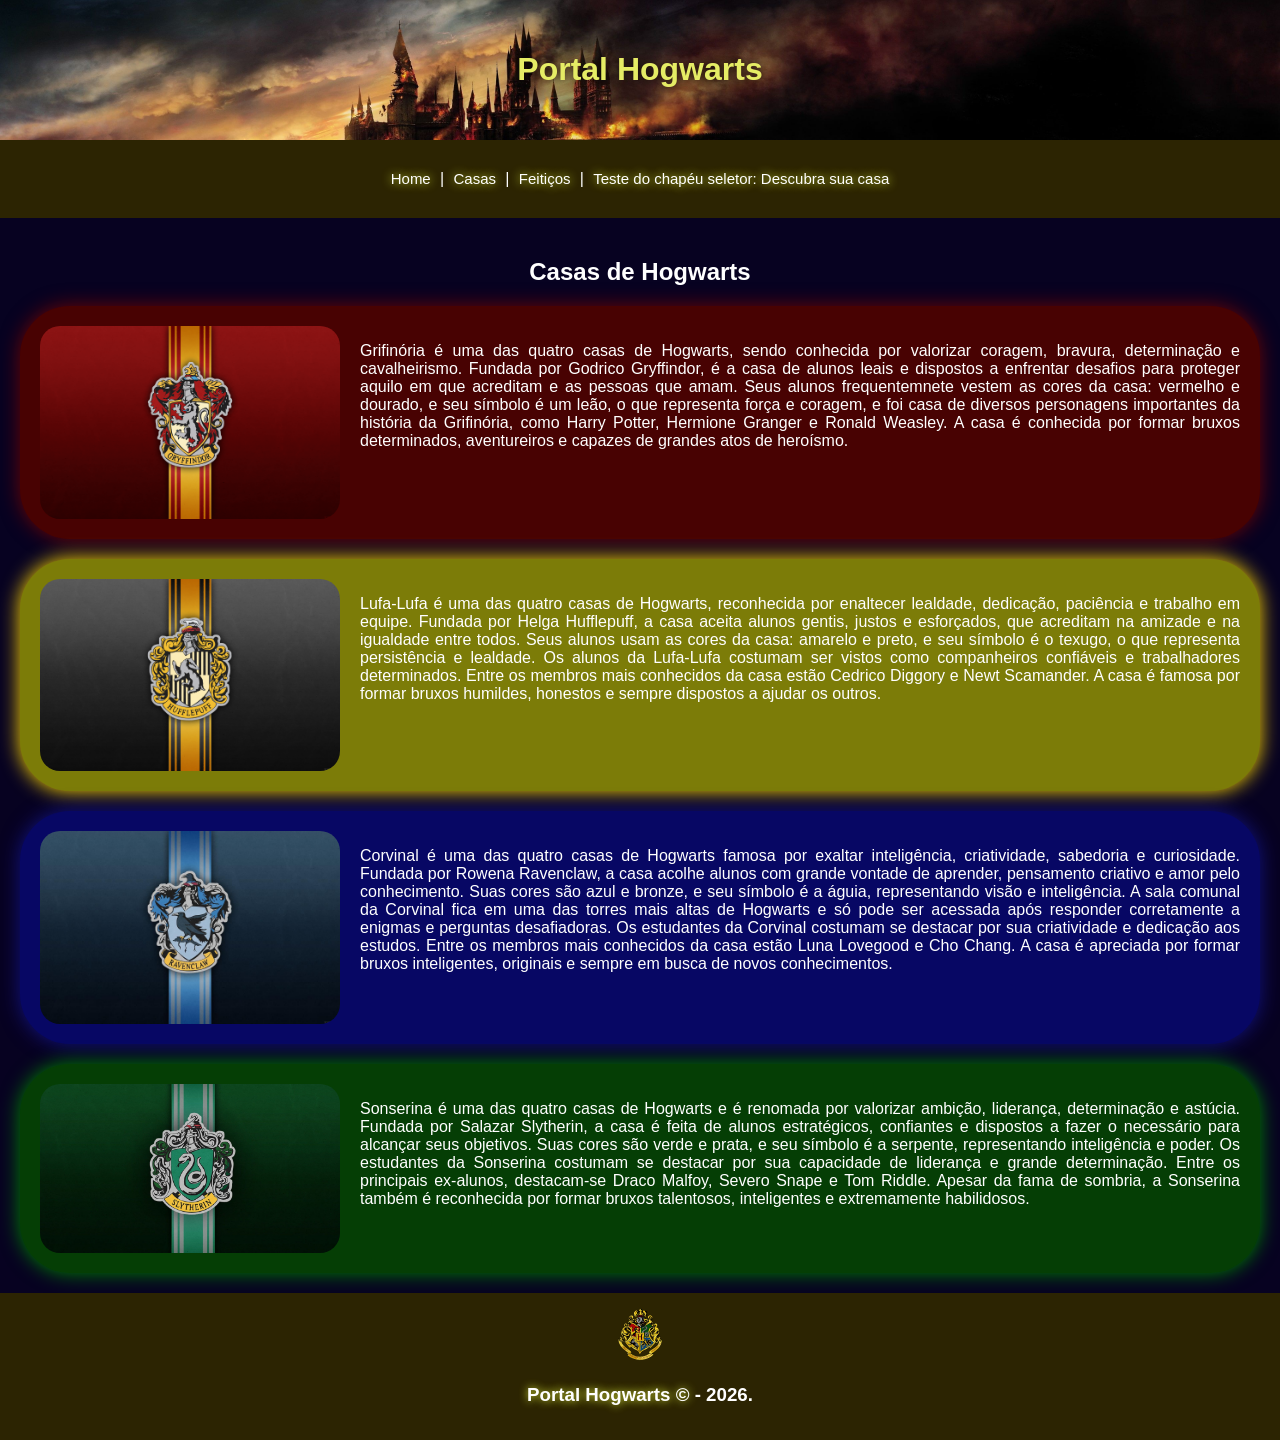
==== casas.html @ 22895085 "Html e Css das paginas iniciais" ====
<!DOCTYPE html>
<html lang="pt-BR">
<head>
    <meta charset="UTF-8">
    <meta name="viewport" content="width=device-width, initial-scale=1.0">
    <title>Casas</title>
    <link rel="stylesheet" href="style.css">
</head>
<body>
    <div class="cabecalho">
        <h1>
            Portal Hogwarts
        </h1>
    </div>

    <div class="menu">
        <a href="index.html"> Home </a>|
        <a href="casas.html"> Casas </a>|
        <a href="feiticos.html"> Feitiços </a>|
        <a href="teste.html"> Teste do chapéu seletor: Descubra sua casa </a>

    </div>

    <div class="principal">
        <h2>
            Casas de Hogwarts
        </h2>
        
        <div class="grifinoria">
            <img src="imgs/griffindor.png" width="300px" id="img_grifinoria" alt="Logo Grifinória">

            <p>
                Grifinória é uma das quatro casas de Hogwarts, sendo conhecida por valorizar coragem, bravura, determinação e cavalheirismo. Fundada por Godrico Gryffindor, é a casa de alunos leais e dispostos a enfrentar desafios para proteger aquilo em que acreditam e as pessoas que amam. Seus alunos frequentemnete vestem as cores da casa: vermelho e dourado, e seu símbolo é um leão, o que representa força e coragem, e foi casa de diversos personagens importantes da história da Grifinória, como Harry Potter, Hermione Granger e Ronald Weasley. A casa é conhecida por formar bruxos determinados, aventureiros e capazes de grandes atos de heroísmo.
            </p>

        </div>

        <div class="lufa">
            <img src="imgs/lufa.png" width="300px" id="img_lufa" alt="Logo lufa-lufa">

            <p>
                Lufa-Lufa é uma das quatro casas de Hogwarts, reconhecida por enaltecer lealdade, dedicação, paciência e trabalho em equipe. Fundada por Helga Hufflepuff, a casa aceita alunos gentis, justos e esforçados, que acreditam na amizade e na igualdade entre todos. Seus alunos usam as cores da casa: amarelo e preto, e seu símbolo é o texugo, o que representa persistência e lealdade. Os alunos da Lufa-Lufa costumam ser vistos como companheiros confiáveis e trabalhadores determinados. Entre os membros mais conhecidos da casa estão Cedrico Diggory e Newt Scamander. A casa é famosa por formar bruxos humildes, honestos e sempre dispostos a ajudar os outros.
            </p>

        </div>

        <div class="corvinal">
            <img src="imgs/corvinal.jpg" width="300px" id="img_corvinal" alt="Logo Corvinal">

            <p>
                Corvinal é uma das quatro casas de Hogwarts famosa por exaltar inteligência, criatividade, sabedoria e curiosidade. Fundada por Rowena Ravenclaw, a casa acolhe alunos com grande vontade de aprender, pensamento criativo e amor pelo conhecimento. Suas cores são azul e bronze, e seu símbolo é a águia, representando visão e inteligência. A sala comunal da Corvinal fica em uma das torres mais altas de Hogwarts e só pode ser acessada após responder corretamente a enigmas e perguntas desafiadoras. Os estudantes da Corvinal costumam se destacar por sua criatividade e dedicação aos estudos. Entre os membros mais conhecidos da casa estão Luna Lovegood e Cho Chang. A casa é apreciada por formar bruxos inteligentes, originais e sempre em busca de novos conhecimentos.
            </p>
        </div>

        <div class="sonserina">
            <img src="imgs/sonserina.jpg" width="300px" id="img_sonserina" alt="Logo sonserina">

            <p>
                Sonserina é uma das quatro casas de Hogwarts e é renomada por valorizar ambição, liderança, determinação e astúcia. Fundada por Salazar Slytherin, a casa é feita de alunos estratégicos, confiantes e dispostos a fazer o necessário para alcançar seus objetivos. Suas cores são verde e prata, e seu símbolo é a serpente, representando inteligência e poder. Os estudantes da Sonserina costumam se destacar por sua capacidade de liderança e grande determinação. Entre os principais ex-alunos, destacam-se Draco Malfoy, Severo Snape e Tom Riddle. Apesar da fama de sombria, a Sonserina também é reconhecida por formar bruxos talentosos, inteligentes e extremamente habilidosos.
            </p>
        </div>

    </div>

    <div class="rodape">
        <img src="imgs/Hogwarts.png" width="60px"  alt="Logo de Hogwarts">
        <h3>
            <span>Portal Hogwarts ©</span> - 2026. 
        </h3>

    </div>
    
</body>
</html>
---- style.css ----
body{
    background-color: rgb(7, 2, 33);
    margin: 0;
    font-family:'Lucida Sans', 'Lucida Sans Regular', 'Lucida Grande', 'Lucida Sans Unicode', Geneva, Verdana, sans-serif;

}

.cabecalho{
    color:rgb(255, 255, 255);
    background-image: url(imgs/hogwarts2.jpg);
    background-size:cover;
    background-position: center center;
    padding: 30px;
    text-align: center;
    color: rgb(229, 236, 101);
    text-shadow: 0 0 10px rgb(12, 9, 4) ;
    box-shadow: 0 0 20px rgb(68, 76, 7);
    text-align: center;
}

.menu{
    color: white;
    padding: 30px;
    text-align: center;
    background-color: rgb(44, 36, 2);

}

.menu a {
    text-decoration: none;
    color: white;
    text-shadow: 0 0 10px rgb(224, 239, 58) ;
    padding: 5px;
    font-size: 15px;
}

a:hover{
    color: rgb(173, 5, 5);
    background-color:yellow;
}

.principal{
    text-align: center;
    color:white;
    padding: 20px;

}

#castelo{
    border-radius: 20px;
    box-shadow: 0 0 40px rgb(2, 0, 5);

}

.infos p{
    padding: 10px;
    text-align: justify;
    
}

.rodape{
    background-color: rgb(44, 36, 2);
    text-align: center;
    align-items: center;
    padding: 15px;
    color:white; 
}

.rodape span{
    text-shadow: 0 0 8px rgb(224, 239, 58) ;
}

#img_grifinoria{
    border-radius: 20px;
    margin-right:20px ;
}
.grifinoria{
    display: flex;
    background-color:rgb(72, 2, 2);
    padding: 20px;
    box-shadow: 0 0 20px rgb(108, 4, 4);
    text-align:justify ;;
    border-radius: 50px;
}

#img_lufa{
    border-radius: 20px;
    margin-right:20px ;
}

.lufa{
    display: flex;
    background-color:rgb(124, 124, 8);
    padding: 20px;
    margin-top: 20px;
    box-shadow: 0 0 20px gold;
    text-align:justify ;;
    border-radius: 50px;
}

#img_corvinal{
    border-radius: 20px;
    margin-right:20px ;
}

.corvinal{
    display: flex;
    background-color: rgb(7, 7, 100);
    padding: 20px;
    margin-top: 20px;
    box-shadow: 0 0 20px rgb(18, 18, 129);
    text-align:justify ;;
    border-radius: 50px;
}

#img_sonserina{
    border-radius: 20px;
    margin-right:20px ;
}

.sonserina{
    display: flex;
    background-color: rgb(5, 62, 5);
    padding: 20px;
    margin-top: 20px;
    box-shadow: 0 0 20px green;
    text-align:justify ;;
    border-radius: 50px;
}

#img_varinha{
    border-radius: 20px;
}
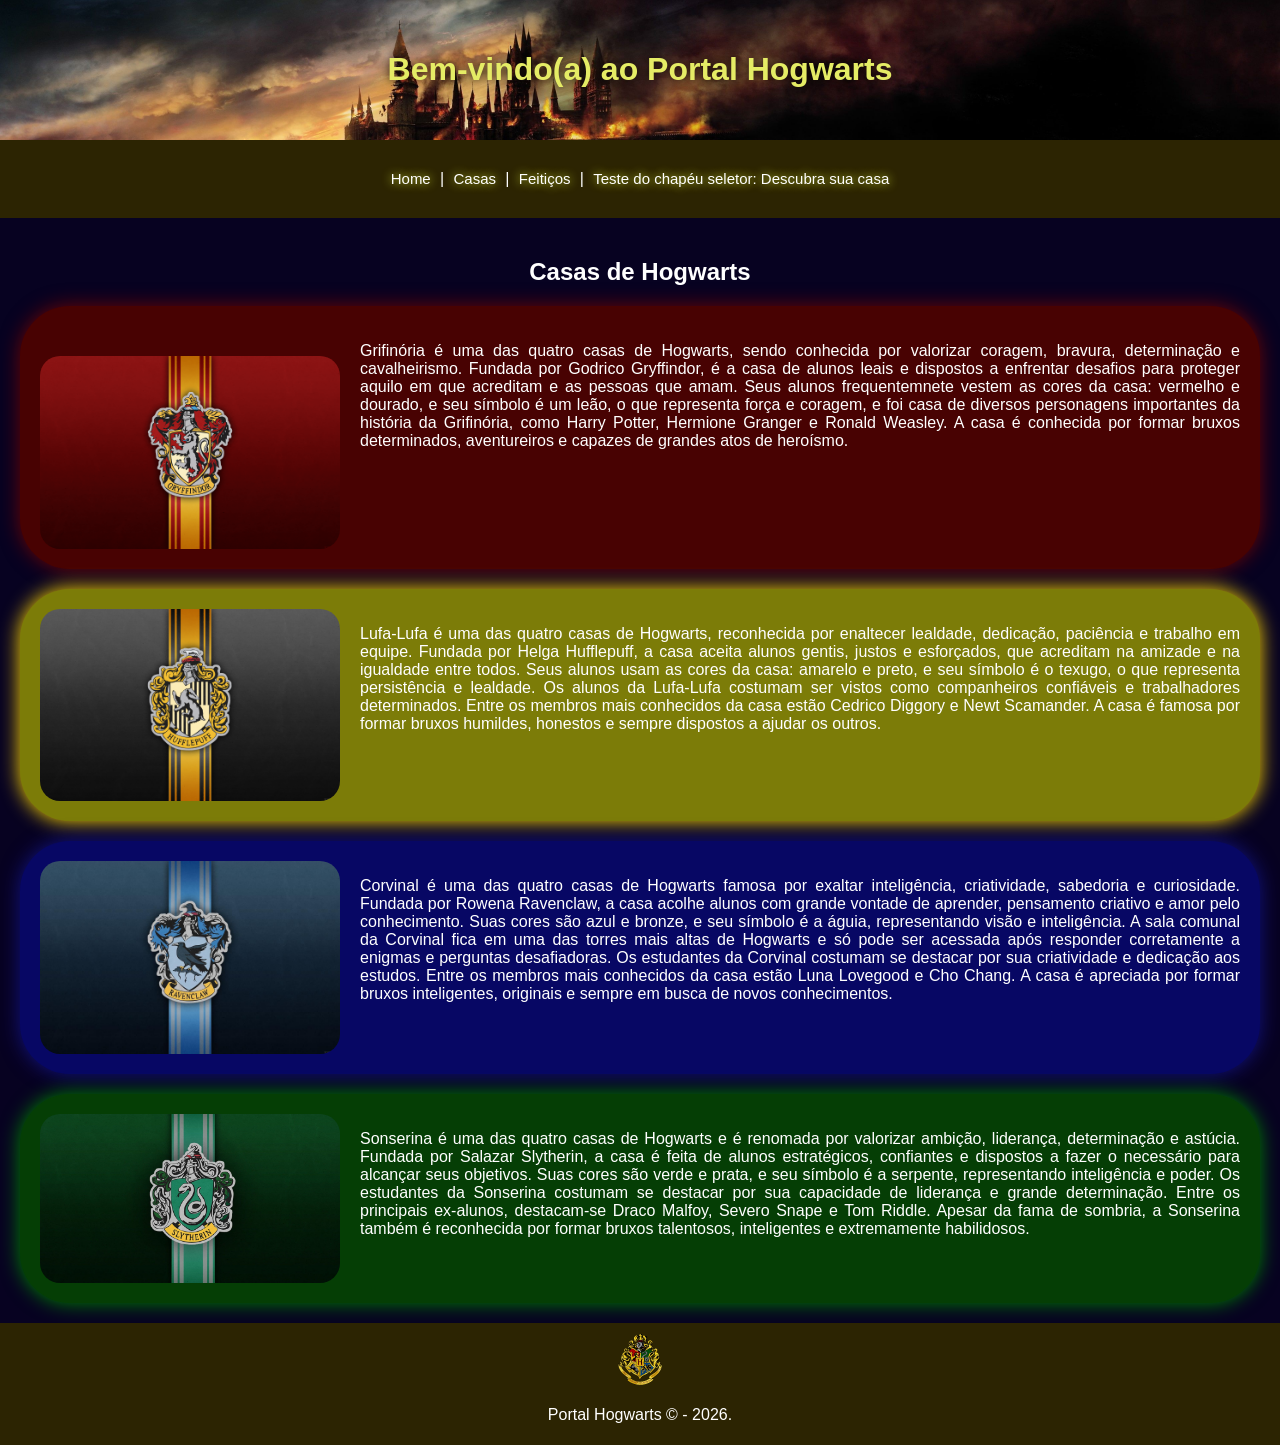
==== commit 078ca459: "Estilizaçao de todas as páginas ok" ====
--- a/casas.html
+++ b/casas.html
@@ -9,7 +9,7 @@
 <body>
     <div class="cabecalho">
         <h1>
-            Portal Hogwarts
+            Bem-vindo(a) ao Portal Hogwarts
         </h1>
     </div>
 
@@ -63,10 +63,10 @@
     </div>
 
     <div class="rodape">
-        <img src="imgs/Hogwarts.png" width="60px"  alt="Logo de Hogwarts">
-        <h3>
-            <span>Portal Hogwarts ©</span> - 2026. 
-        </h3>
+        <img src="imgs/Hogwarts.png" width="60px" id="img_hogwarts" alt="Logo de Hogwarts">
+        <p>
+            Portal Hogwarts © - 2026. 
+        </p>
 
     </div>
     
--- a/style.css
+++ b/style.css
@@ -2,7 +2,6 @@
     background-color: rgb(7, 2, 33);
     margin: 0;
     font-family:'Lucida Sans', 'Lucida Sans Regular', 'Lucida Grande', 'Lucida Sans Unicode', Geneva, Verdana, sans-serif;
-
 }
 
 .cabecalho{
@@ -23,7 +22,6 @@
     padding: 30px;
     text-align: center;
     background-color: rgb(44, 36, 2);
-
 }
 
 .menu a {
@@ -43,36 +41,35 @@
     text-align: center;
     color:white;
     padding: 20px;
-
-}
+}
+
 
 #castelo{
     border-radius: 20px;
     box-shadow: 0 0 40px rgb(2, 0, 5);
-
 }
 
 .infos p{
     padding: 10px;
     text-align: justify;
-    
 }
 
 .rodape{
     background-color: rgb(44, 36, 2);
     text-align: center;
     align-items: center;
-    padding: 15px;
+    padding: 5px;
     color:white; 
 }
 
-.rodape span{
-    text-shadow: 0 0 8px rgb(224, 239, 58) ;
+#img_hogwarts{
+    padding-top: 5px;
 }
 
 #img_grifinoria{
     border-radius: 20px;
     margin-right:20px ;
+    margin-top: 30px;
 }
 .grifinoria{
     display: flex;
@@ -132,3 +129,100 @@
     border-radius: 20px;
 }
 
+.lumos{
+    background-color: rgb(25, 24, 64);
+    color: white;
+    border-radius: 20px;
+    padding: 5px;
+    margin-top: 10px;
+    margin-left: 20px;
+    margin-right: 20px;
+    box-shadow: 0 0 10px rgb(43, 18, 126);
+}
+
+.alohomora{
+    background-color: rgb(25, 24, 64);
+    color: white;
+    border-radius: 20px;
+    padding: 5px;
+    margin-top: 10px;
+    margin-left: 20px;
+    margin-right: 20px;
+    box-shadow: 0 0 10px rgb(43, 18, 126);
+}
+.accio{
+    background-color: rgb(25, 24, 64);
+    color: white;
+    border-radius: 20px;
+    padding: 5px;
+    margin-top: 10px;
+    margin-left: 20px;
+    margin-right: 20px;
+    box-shadow: 0 0 10px rgb(43, 18, 126);
+}
+
+.imperio{
+    background-color: rgb(25, 24, 64);
+    color: white;
+    border-radius: 20px;
+    padding: 5px;
+    margin-top: 10px;
+    margin-left: 20px;
+    margin-right: 20px;
+    box-shadow: 0 0 10px rgb(43, 18, 126);
+}
+.crucio{
+    background-color: rgb(25, 24, 64);
+    color: white;
+    border-radius: 20px;
+    padding: 5px;
+    margin-top: 10px;
+    margin-left: 20px;
+    margin-right: 20px;
+    box-shadow: 0 0 10px rgb(43, 18, 126);
+}
+
+.avada{
+    background-color: rgb(25, 24, 64);
+    color: white;
+    border-radius: 20px;
+    padding: 5px;
+    margin-top: 10px;
+    margin-left: 20px;
+    margin-right: 20px;
+    box-shadow: 0 0 10px rgb(43, 18, 126);
+}
+
+.patrono{
+    background-color: rgb(25, 24, 64);
+    color: white;
+    border-radius: 20px;
+    padding: 5px;
+    margin-top: 10px;
+    margin-left: 20px;
+    margin-right: 20px;
+    box-shadow: 0 0 10px rgb(43, 18, 126);
+}
+
+#gif_chapeu{
+    border-radius: 20px;
+    box-shadow: 0 0 50px rgb(78, 57, 28);
+    margin-bottom: 20px;
+    margin-top: 20px;
+}
+
+.teste {
+    text-align: left;
+    padding: 10px;
+    background-color: rgb(25, 24, 64);
+    border-radius: 20px;
+}
+
+.teste p{
+    color: gold;
+}
+
+.teste h3{
+    text-align: center;
+}
+
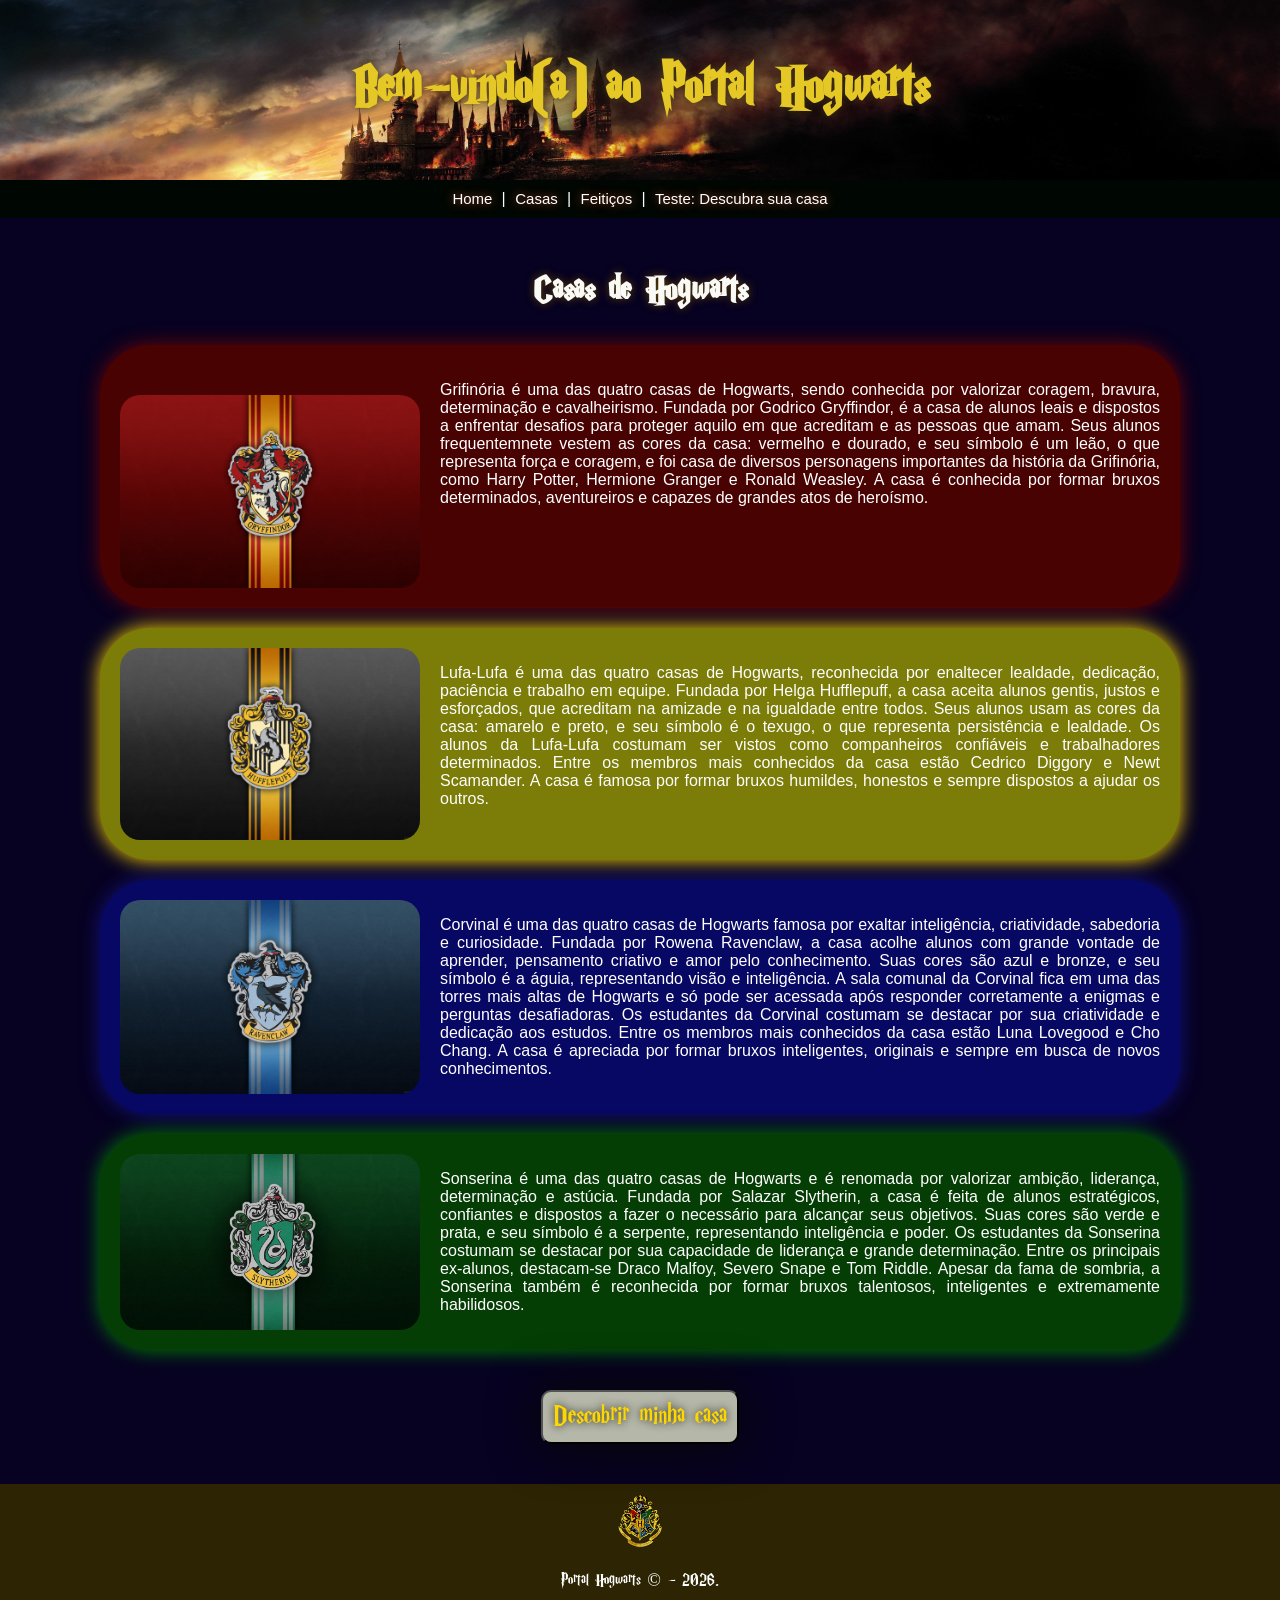
==== commit d8e3bf46: "Melhorias no css e início de JS" ====
--- a/casas.html
+++ b/casas.html
@@ -5,8 +5,10 @@
     <meta name="viewport" content="width=device-width, initial-scale=1.0">
     <title>Casas</title>
     <link rel="stylesheet" href="style.css">
+    <script src="script.js"></script>
 </head>
 <body>
+
     <div class="cabecalho">
         <h1>
             Bem-vindo(a) ao Portal Hogwarts
@@ -17,8 +19,7 @@
         <a href="index.html"> Home </a>|
         <a href="casas.html"> Casas </a>|
         <a href="feiticos.html"> Feitiços </a>|
-        <a href="teste.html"> Teste do chapéu seletor: Descubra sua casa </a>
-
+        <a href="teste.html"> Teste: Descubra sua casa </a>
     </div>
 
     <div class="principal">
@@ -60,6 +61,8 @@
             </p>
         </div>
 
+        <button type="button" id="teste_casa" onclick="troca_pagina()"> Descobrir minha casa</button>
+
     </div>
 
     <div class="rodape">
--- a/style.css
+++ b/style.css
@@ -1,7 +1,20 @@
+@font-face {
+    font-family: "Harry P";
+    src: url(font/HARRYP__.TTF);
+}
+
 body{
     background-color: rgb(7, 2, 33);
     margin: 0;
     font-family:'Lucida Sans', 'Lucida Sans Regular', 'Lucida Grande', 'Lucida Sans Unicode', Geneva, Verdana, sans-serif;
+}
+
+h2{
+    color: rgb(249, 250, 245);
+    font-family: "Harry P";
+    font-size: 40px;
+    text-shadow: 0 0 8px rgb(90, 62, 6) ;
+
 }
 
 .cabecalho{
@@ -9,25 +22,28 @@
     background-image: url(imgs/hogwarts2.jpg);
     background-size:cover;
     background-position: center center;
-    padding: 30px;
-    text-align: center;
-    color: rgb(229, 236, 101);
-    text-shadow: 0 0 10px rgb(12, 9, 4) ;
-    box-shadow: 0 0 20px rgb(68, 76, 7);
+    padding: 20px;
+    text-align: center;
+    color:rgb(229, 200, 37);
+    font-size: 30px;
+    font-family: "Harry P";
+    text-shadow: 0 0 10px rgb(66, 52, 24) ;
+    box-shadow: 0 0 20px rgb(15, 17, 1);
     text-align: center;
 }
 
 .menu{
     color: white;
-    padding: 30px;
-    text-align: center;
-    background-color: rgb(44, 36, 2);
+    padding-top: 5px;
+    padding: 10px;
+    text-align: center;
+    background-color: rgb(0, 6, 1);
 }
 
 .menu a {
     text-decoration: none;
-    color: white;
-    text-shadow: 0 0 10px rgb(224, 239, 58) ;
+    color: rgb(255, 255, 254);
+    text-shadow: 0 0 10px rgb(182, 77, 56) ;
     padding: 5px;
     font-size: 15px;
 }
@@ -35,6 +51,8 @@
 a:hover{
     color: rgb(173, 5, 5);
     background-color:yellow;
+    border-radius: 10px;
+    padding: 10px;
 }
 
 .principal{
@@ -43,14 +61,29 @@
     padding: 20px;
 }
 
-
-#castelo{
+.principal h3{
+    text-shadow: 0 0 10px rgb(37, 106, 185) ;
+}
+
+#img_castelo{
     border-radius: 20px;
     box-shadow: 0 0 40px rgb(2, 0, 5);
 }
 
-.infos p{
-    padding: 10px;
+#img_castelo:hover{
+    transform: scale(1.05);
+}
+
+.infos{
+    padding-top: 40px;
+    padding-bottom: 20px;
+    margin-left: 80px;
+    margin-right: 80px;
+    background-color: rgb(25, 24, 64);
+    border-radius: 20px;
+}
+.infos p {
+    margin: 40px;
     text-align: justify;
 }
 
@@ -59,7 +92,9 @@
     text-align: center;
     align-items: center;
     padding: 5px;
-    color:white; 
+    color:white;
+    font-family: "Harry P";
+    font-size: 18px;
 }
 
 #img_hogwarts{
@@ -75,11 +110,17 @@
     display: flex;
     background-color:rgb(72, 2, 2);
     padding: 20px;
+    margin-left: 80px;
+    margin-right: 80px;
     box-shadow: 0 0 20px rgb(108, 4, 4);
     text-align:justify ;;
     border-radius: 50px;
 }
 
+.grifinoria:hover{
+    transform: scale(1.05);
+}
+
 #img_lufa{
     border-radius: 20px;
     margin-right:20px ;
@@ -90,11 +131,17 @@
     background-color:rgb(124, 124, 8);
     padding: 20px;
     margin-top: 20px;
+    margin-left: 80px;
+    margin-right: 80px;
     box-shadow: 0 0 20px gold;
     text-align:justify ;;
     border-radius: 50px;
 }
 
+.lufa:hover{
+    transform: scale(1.05);
+}
+
 #img_corvinal{
     border-radius: 20px;
     margin-right:20px ;
@@ -105,11 +152,17 @@
     background-color: rgb(7, 7, 100);
     padding: 20px;
     margin-top: 20px;
+    margin-left: 80px;
+    margin-right: 80px;
     box-shadow: 0 0 20px rgb(18, 18, 129);
     text-align:justify ;;
     border-radius: 50px;
 }
 
+.corvinal:hover{
+    transform: scale(1.05);
+}
+
 #img_sonserina{
     border-radius: 20px;
     margin-right:20px ;
@@ -120,11 +173,18 @@
     background-color: rgb(5, 62, 5);
     padding: 20px;
     margin-top: 20px;
+    margin-left: 80px;
+    margin-right: 80px;
+    margin-bottom:40px ;
     box-shadow: 0 0 20px green;
     text-align:justify ;;
     border-radius: 50px;
 }
 
+.sonserina:hover{
+    transform: scale(1.05);
+}
+
 #img_varinha{
     border-radius: 20px;
 }
@@ -135,9 +195,12 @@
     border-radius: 20px;
     padding: 5px;
     margin-top: 10px;
-    margin-left: 20px;
-    margin-right: 20px;
-    box-shadow: 0 0 10px rgb(43, 18, 126);
+    margin-left: 80px;
+    margin-right: 80px;
+}
+
+.lumos:hover{
+    transform: scale(1.08);
 }
 
 .alohomora{
@@ -146,19 +209,26 @@
     border-radius: 20px;
     padding: 5px;
     margin-top: 10px;
-    margin-left: 20px;
-    margin-right: 20px;
-    box-shadow: 0 0 10px rgb(43, 18, 126);
-}
+    margin-left: 80px;
+    margin-right: 80px;
+}
+
+.alohomora:hover{
+    transform: scale(1.08);
+}
+
 .accio{
     background-color: rgb(25, 24, 64);
     color: white;
     border-radius: 20px;
     padding: 5px;
     margin-top: 10px;
-    margin-left: 20px;
-    margin-right: 20px;
-    box-shadow: 0 0 10px rgb(43, 18, 126);
+    margin-left: 80px;
+    margin-right: 80px;
+}
+
+.accio:hover{
+    transform: scale(1.08);
 }
 
 .imperio{
@@ -167,19 +237,26 @@
     border-radius: 20px;
     padding: 5px;
     margin-top: 10px;
-    margin-left: 20px;
-    margin-right: 20px;
-    box-shadow: 0 0 10px rgb(43, 18, 126);
-}
+    margin-left: 80px;
+    margin-right: 80px;
+}
+
+.imperio:hover{
+    transform: scale(1.08);
+}
+
 .crucio{
     background-color: rgb(25, 24, 64);
     color: white;
     border-radius: 20px;
     padding: 5px;
     margin-top: 10px;
-    margin-left: 20px;
-    margin-right: 20px;
-    box-shadow: 0 0 10px rgb(43, 18, 126);
+    margin-left: 80px;
+    margin-right: 80px;
+}
+
+.crucio:hover{
+    transform: scale(1.08);
 }
 
 .avada{
@@ -188,9 +265,12 @@
     border-radius: 20px;
     padding: 5px;
     margin-top: 10px;
-    margin-left: 20px;
-    margin-right: 20px;
-    box-shadow: 0 0 10px rgb(43, 18, 126);
+    margin-left: 80px;
+    margin-right: 80px;
+}
+
+.avada:hover{
+    transform: scale(1.08);
 }
 
 .patrono{
@@ -199,9 +279,12 @@
     border-radius: 20px;
     padding: 5px;
     margin-top: 10px;
-    margin-left: 20px;
-    margin-right: 20px;
-    box-shadow: 0 0 10px rgb(43, 18, 126);
+    margin-left: 80px;
+    margin-right: 80px;
+}
+
+.patrono:hover{
+    transform: scale(1.08);
 }
 
 #gif_chapeu{
@@ -211,18 +294,52 @@
     margin-top: 20px;
 }
 
+#gif_chapeu:hover{
+    transform: scale(1.08);
+}
+
 .teste {
+    align-items: center ;
     text-align: left;
+    padding: 30px;
+    margin-left: 40px;
+    margin-right: 40px;
+    margin-bottom: 40px;
+    background-color: rgb(25, 24, 64);
+    border-radius: 20px;
+}
+
+.teste p{
+    color: rgb(192, 161, 35);
+    text-shadow: 0 0 8px rgb(7, 7, 0) ;
+    padding-top: 20px;
+}
+
+.teste h3{
+    text-align: center;
+}
+
+label{
+    display: inline-block;
+}
+
+label:hover{
+     transform: scale(1.05);
+}
+
+button {
     padding: 10px;
-    background-color: rgb(25, 24, 64);
-    border-radius: 20px;
-}
-
-.teste p{
-    color: gold;
-}
-
-.teste h3{
-    text-align: center;
-}
-
+    margin-bottom: 20px;
+    border-radius: 10px;
+    font-family: "Harry P";
+    font-size: 30px;
+    color:gold;
+    background-color: rgb(181, 183, 169);
+    text-shadow: 0 0 8px rgb(30, 30, 13) ;
+    box-shadow: 0 0 50px rgb(7, 7, 6);
+}
+
+button:hover{
+    transform: scale(1.1);   
+}
+
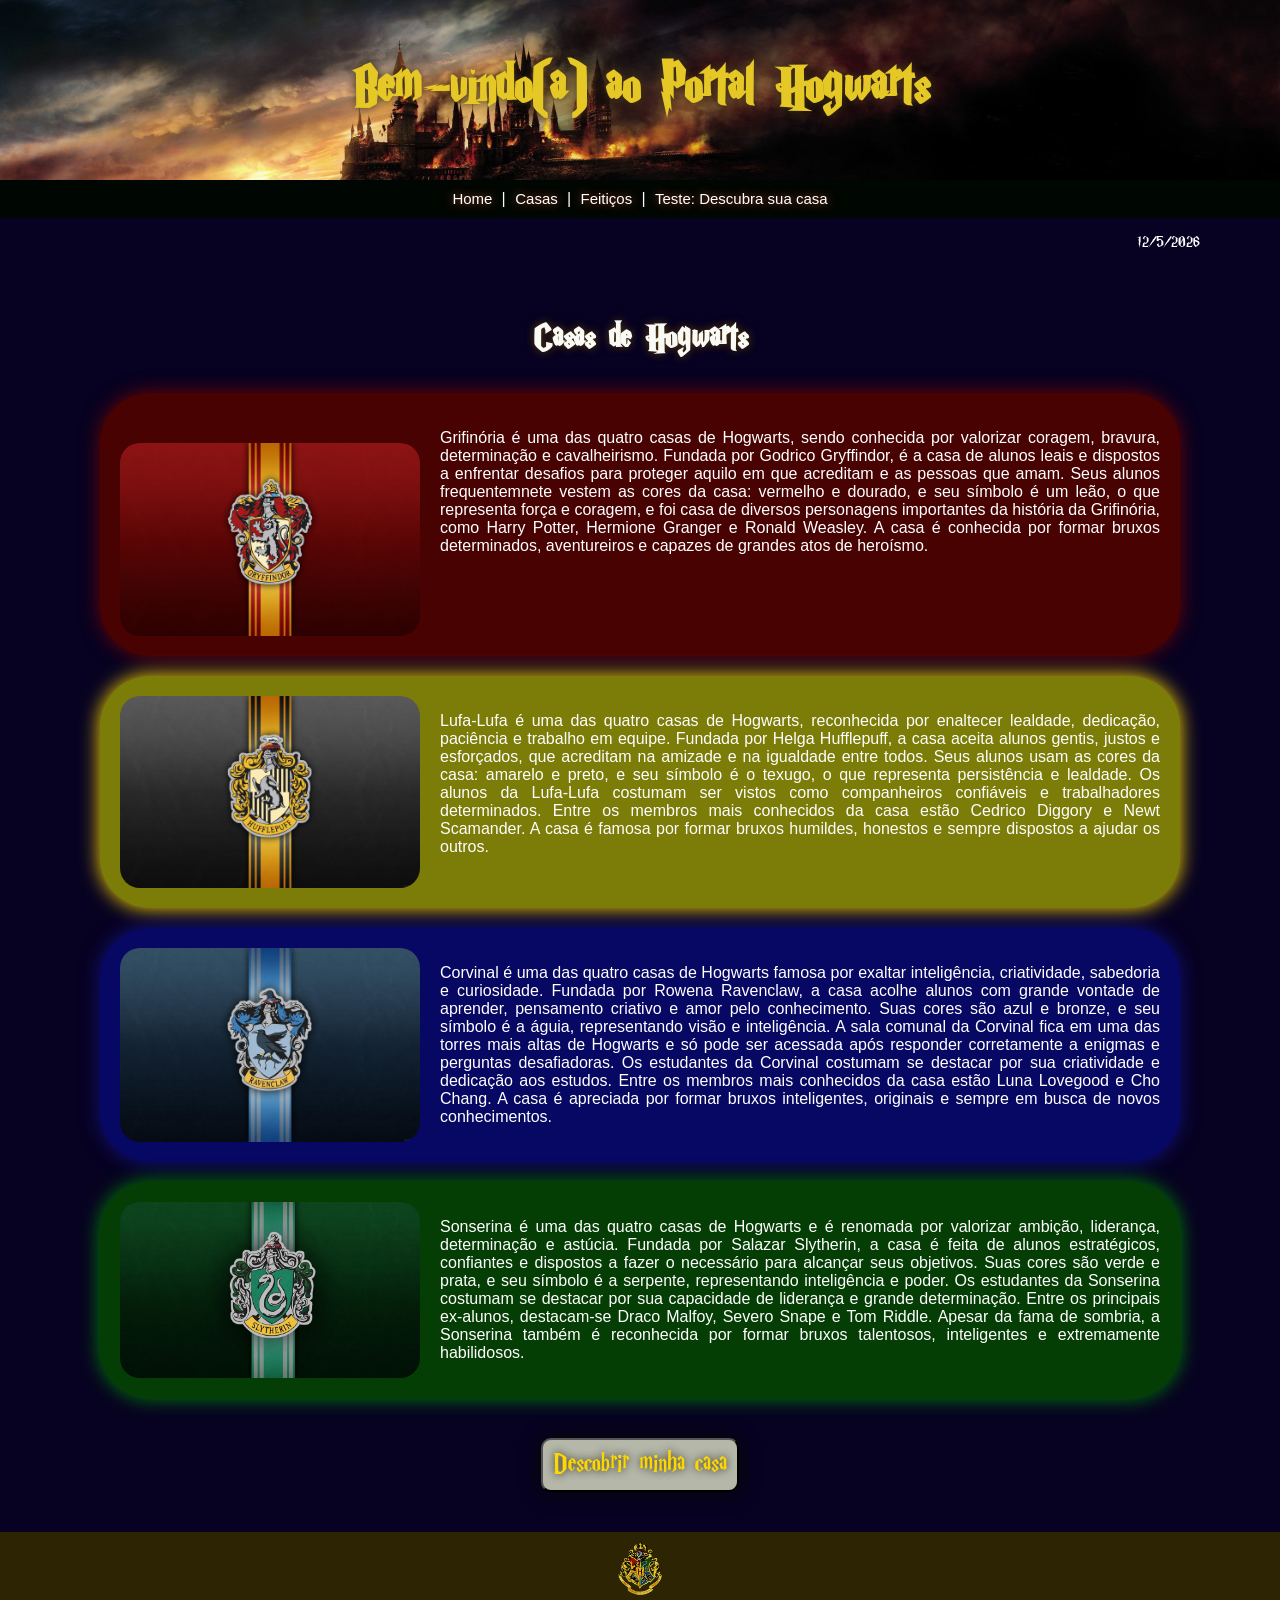
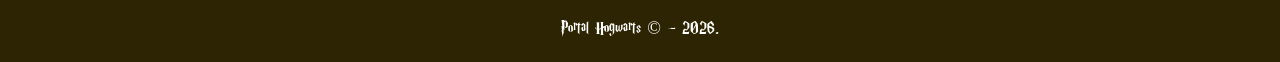
==== commit 681bb2ba: "JS funcionando" ====
--- a/casas.html
+++ b/casas.html
@@ -5,7 +5,6 @@
     <meta name="viewport" content="width=device-width, initial-scale=1.0">
     <title>Casas</title>
     <link rel="stylesheet" href="style.css">
-    <script src="script.js"></script>
 </head>
 <body>
 
@@ -21,6 +20,8 @@
         <a href="feiticos.html"> Feitiços </a>|
         <a href="teste.html"> Teste: Descubra sua casa </a>
     </div>
+    
+    <p id="data"></p>
 
     <div class="principal">
         <h2>
@@ -72,6 +73,7 @@
         </p>
 
     </div>
-    
+    <script src="script.js"></script>
+
 </body>
 </html>
--- a/style.css
+++ b/style.css
@@ -336,10 +336,52 @@
     color:gold;
     background-color: rgb(181, 183, 169);
     text-shadow: 0 0 8px rgb(30, 30, 13) ;
-    box-shadow: 0 0 50px rgb(7, 7, 6);
+    box-shadow: 0 0 20px rgb(7, 7, 6);
 }
 
 button:hover{
     transform: scale(1.1);   
 }
 
+.card_casa{
+    background-color: rgb(25, 24, 64);
+    color: white;
+    text-align: center;
+    border-radius: 20px;
+    padding: 25px;
+    margin-top: 10px;
+    margin-left: 80px;
+    margin-right: 80px;
+}
+
+.card_casa p {
+    text-align: justify;
+}
+
+.card_casa h1{
+    font-family: "Harry P";
+    font-size: 50px;
+    color:gold;
+    text-shadow: 0 0 8px rgb(30, 30, 13) ;
+}
+.card_casa img{
+ border-radius: 20px;
+box-shadow: 0 0 20px rgb(2, 0, 5);
+}
+
+.card_casa img:hover{
+    transform: scale(1.03);
+
+}
+
+#botao_refazer_teste{
+    margin-top: 20px;
+}
+
+#data{
+    color: white;
+    font-family: "Harry P";
+    text-align: right;
+    margin-right: 80px;
+}
+
